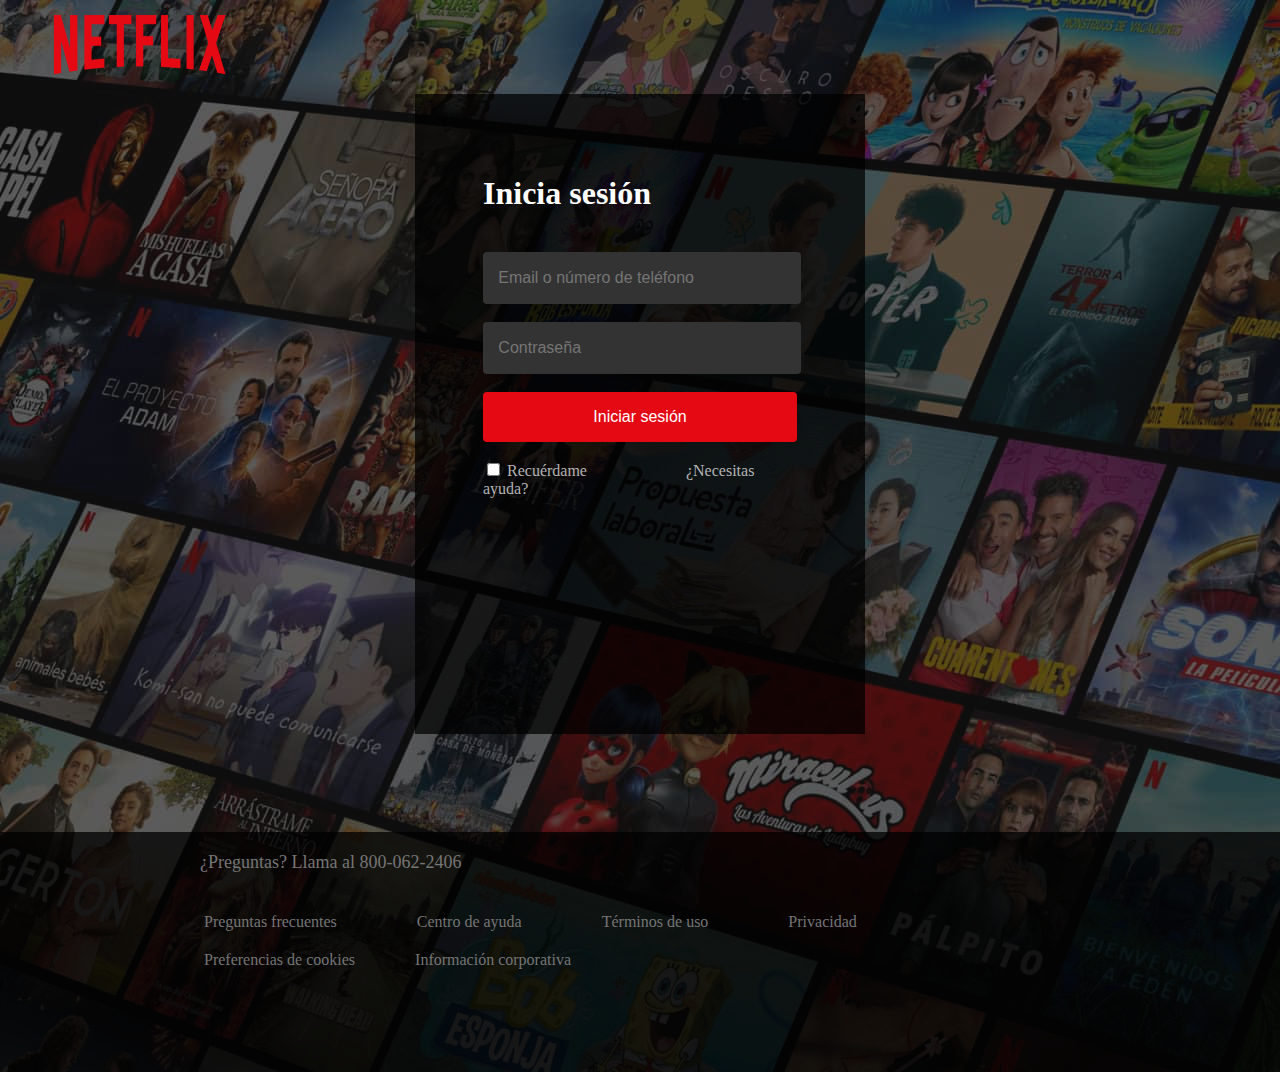
==== index.html @ e92beae2 "first commit" ====
<!DOCTYPE html>
<html lang="en">

<head>
    <meta charset="UTF-8">
    <meta http-equiv="X-UA-Compatible" content="IE=edge">
    <meta name="viewport" content="width=device-width, initial-scale=1.0">
    <title>Login </title>
    <link rel="stylesheet" href="style-index.css">
    <script defer src="login.js"></script>
  
</head>
<body>
    <header>
        <a href="https://www.netflix.com/mx/"><img id="logo" src="./img/netflix_PNG12.png" alt=""></a>
    </header>
    <main>
        <div class="contenedor">
            <h1>Inicia sesión</h1>
            <input type="text" class="input" id="inputEmail" placeholder="   Email o número de teléfono">
            <input type="password" class="input"  id="inputPassword" placeholder="   Contraseña">
            <button id="btnLogin">Iniciar sesión</button>
            <div class="contenedor-chico">
                <input type="checkbox">
                <span class="recuerdame">Recuérdame</span>
                <a class="ayuda" href="https://www.netflix.com/mx/LoginHelp"> ¿Necesitas ayuda?</a>
            </div>
        </div>
    </main>
    <footer>
        <p>¿Preguntas? Llama al 800-062-2406</p>
        <ul class="privacidad">
            <a href="https://help.netflix.com/support/412"><span class="foot"> Preguntas frecuentes</span></a>
            <a href="https://help.netflix.com/"><span class="foot">Centro de ayuda</span></a>
            <a href="https://help.netflix.com/legal/termsofuse"><span class="foot">Términos de uso</span></a>
            <a href="https://help.netflix.com/legal/privacy"><span class="foot">Privacidad</span></a>
        </ul>
        <ul class="cookies">
            <a href="https://www.netflix.com/mx/login#"><span class="foot">Preferencias de cookies</span></a>
            <a href="https://help.netflix.com/legal/corpinfo"> <span class="foot">Información corporativa</span></a>
        </ul>
    </footer>
</body>

</html>
---- style-index.css ----
html {
    background-image: url(./img/fondo.jpg);
    z-index: 0;

}

h1 {
    color: white;
    font-size: 32px;
}

body {

    margin: 0;
    background-color: rgba(22, 21, 21, 0.596);
    z-index: 1;
}

main {
    display: flex;
    justify-content: center;
}


#logo {

    margin: 15px 15px;
    width: 250px;
    height: 60px;
}

.contenedor {
    display: flex;
    flex-direction: column;
    gap: 18px;
    background-color: rgba(0, 0, 0, 0.733);
    width: 314px;
    height: 540px;
    padding: 60px 68px 40px 68px;
    margin-bottom: 80px;
}

.input {
    background-color: #333;
    border: 0;
    border-radius: 4px;
    width: 100%;
    height: 50px;
    font-size: 16px;
    color: white;

}

 #btnLogin{
    border: 0;
    width: 100%;
    background-color: #e50914;
    border-radius: 4px;
    height: 50px;
    color: white;
    font-size: 16px;
}

.contendor-chico {
    display: flex;

    gap: 50px;

}

span,
a {
    text-decoration: none;
    color: #b3b3b3;
    font-size: 16px;

}

.recuerdame {
    margin-right: 95px;
}

a:hover {
    text-decoration: underline;

}

footer {
    width: 100%;
    height: 240px;
    background: rgba(0, 0, 0, .75);

}

p {
    padding-top: 20px;
    margin-left: 200px;
    color: #757575;
    font-size: 18px;
}

.privacidad {
    margin-top: 40px;
    display: flex;
    flex-direction: row;
    gap: 80px;

    margin-left: 164px;
}

.foot {
    color: #757575;
    font-size: 16px;

}

.cookies {
    margin-top: 20px;
    margin-left: 164px;
    display: flex;
    flex-direction: row;
    gap: 60px;

}
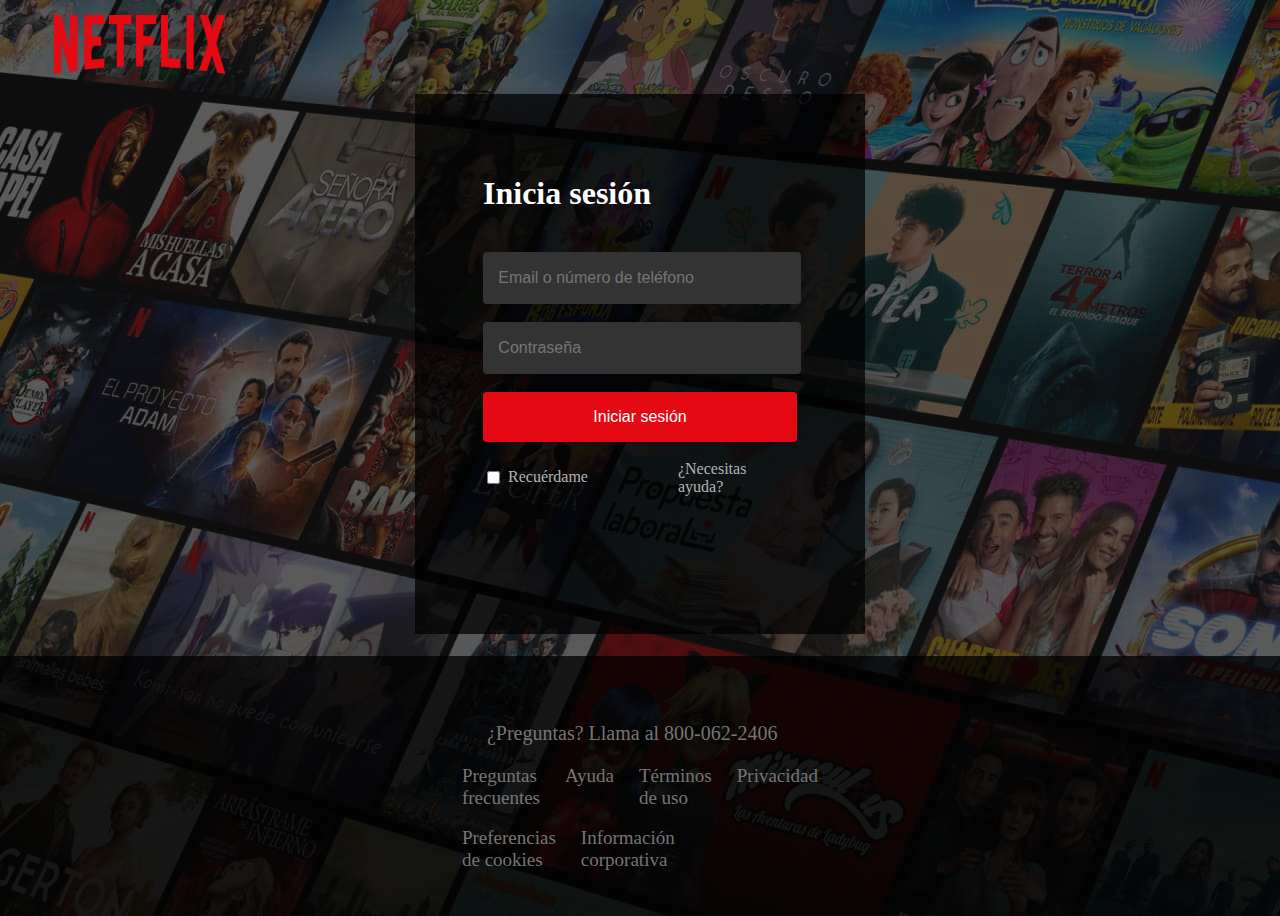
==== commit dde497f3: "second  commit" ====
--- a/index.html
+++ b/index.html
@@ -8,8 +8,9 @@
     <title>Login </title>
     <link rel="stylesheet" href="style-index.css">
     <script defer src="login.js"></script>
-  
+
 </head>
+
 <body>
     <header>
         <a href="https://www.netflix.com/mx/"><img id="logo" src="./img/netflix_PNG12.png" alt=""></a>
@@ -18,27 +19,33 @@
         <div class="contenedor">
             <h1>Inicia sesión</h1>
             <input type="text" class="input" id="inputEmail" placeholder="   Email o número de teléfono">
-            <input type="password" class="input"  id="inputPassword" placeholder="   Contraseña">
+            <input type="password" class="input" id="inputPassword" placeholder="   Contraseña">
             <button id="btnLogin">Iniciar sesión</button>
             <div class="contenedor-chico">
-                <input type="checkbox">
-                <span class="recuerdame">Recuérdame</span>
+
+                <span class="recuerdame"> <input id="checkbox" type="checkbox">Recuérdame</span>
                 <a class="ayuda" href="https://www.netflix.com/mx/LoginHelp"> ¿Necesitas ayuda?</a>
             </div>
         </div>
     </main>
     <footer>
-        <p>¿Preguntas? Llama al 800-062-2406</p>
-        <ul class="privacidad">
-            <a href="https://help.netflix.com/support/412"><span class="foot"> Preguntas frecuentes</span></a>
-            <a href="https://help.netflix.com/"><span class="foot">Centro de ayuda</span></a>
-            <a href="https://help.netflix.com/legal/termsofuse"><span class="foot">Términos de uso</span></a>
-            <a href="https://help.netflix.com/legal/privacy"><span class="foot">Privacidad</span></a>
-        </ul>
-        <ul class="cookies">
-            <a href="https://www.netflix.com/mx/login#"><span class="foot">Preferencias de cookies</span></a>
-            <a href="https://help.netflix.com/legal/corpinfo"> <span class="foot">Información corporativa</span></a>
-        </ul>
+        <div class="info">
+            <div class="parrafo">
+                <p>¿Preguntas? Llama al 800-062-2406</p>
+            </div>
+            <div class="preguntas">
+
+                <a href="https://help.netflix.com/support/412"><span class="foot"> Preguntas frecuentes</span></a>
+                <a href="https://help.netflix.com/"><span class="foot">Ayuda</span></a>
+                <a href="https://help.netflix.com/legal/termsofuse"><span class="foot">Términos de uso</span></a>
+                <a href="https://help.netflix.com/legal/privacy"><span class="foot">Privacidad</span></a>
+
+            </div>
+            <div class="cookies">
+                <a href="https://www.netflix.com/mx/login#"><span class="foot">Preferencias de cookies</span></a>
+                <a href="https://help.netflix.com/legal/corpinfo"> <span class="foot">Información corporativa</span></a>
+            </div>
+        </div>
     </footer>
 </body>
 
--- a/style-index.css
+++ b/style-index.css
@@ -1,12 +1,15 @@
-html {
+
+html{
     background-image: url(./img/fondo.jpg);
-    z-index: 0;
-
 }
 
 h1 {
     color: white;
     font-size: 32px;
+}
+header{
+    display: flex;
+    margin: 0;
 }
 
 body {
@@ -14,6 +17,10 @@
     margin: 0;
     background-color: rgba(22, 21, 21, 0.596);
     z-index: 1;
+
+}
+p{
+    margin: 20px 20px;
 }
 
 main {
@@ -35,9 +42,9 @@
     gap: 18px;
     background-color: rgba(0, 0, 0, 0.733);
     width: 314px;
-    height: 540px;
+    height: 440px;
     padding: 60px 68px 40px 68px;
-    margin-bottom: 80px;
+
 }
 
 .input {
@@ -61,10 +68,10 @@
     font-size: 16px;
 }
 
-.contendor-chico {
+.contenedor-chico {
     display: flex;
-
-    gap: 50px;
+    gap: 90px;
+    align-items: center;
 
 }
 
@@ -73,11 +80,14 @@
     text-decoration: none;
     color: #b3b3b3;
     font-size: 16px;
+    width: min-content;
 
 }
-
-.recuerdame {
-    margin-right: 95px;
+#checkbox{
+    margin-right: 8px;
+}
+.recuerdame{
+    display: flex;
 }
 
 a:hover {
@@ -86,39 +96,54 @@
 }
 
 footer {
-    width: 100%;
+    margin-top: 22px;
+    display:flex;
+    flex-direction: column;
     height: 240px;
     background: rgba(0, 0, 0, .75);
+    justify-content: center;
+    align-items: center;
+    padding: 10px 10px;
 
 }
 
-p {
-    padding-top: 20px;
-    margin-left: 200px;
+.parrafo{
+    height: fit-content;
+    margin: 5px;
     color: #757575;
-    font-size: 18px;
+    font-size: 20px;
+}
+.preguntas{
+    display:flex;
+    gap:25px;
 }
 
-.privacidad {
-    margin-top: 40px;
-    display: flex;
-    flex-direction: row;
-    gap: 80px;
-
-    margin-left: 164px;
-}
 
 .foot {
     color: #757575;
-    font-size: 16px;
+    font-size: 19px;
 
 }
 
 .cookies {
-    margin-top: 20px;
-    margin-left: 164px;
+    margin-top: 18px;
     display: flex;
-    flex-direction: row;
-    gap: 60px;
+    gap:25px;
+  
 
-}+}
+@media only screen and (max-width: 600px) {
+    .foot,.parrafo {
+        font-size: 16px;
+    }
+    header{
+        justify-content: center;
+    }
+ }
+
+ @media only screen and (max-width: 500px) {
+    .contenedor{
+        padding: 50px 20px 30px 20px;
+    }
+
+ }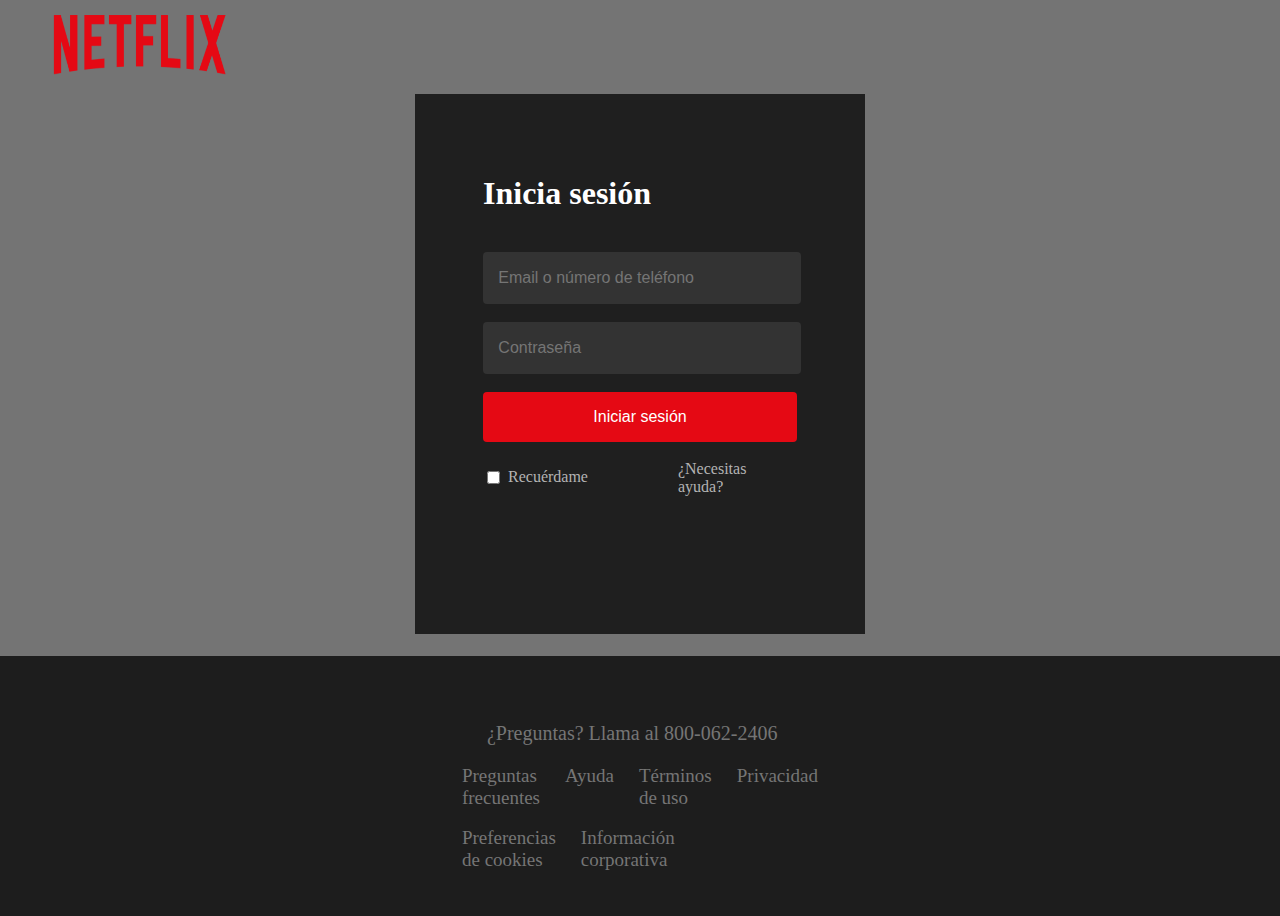
==== commit d938e00a: "second  commit" ====
--- a/index.html
+++ b/index.html
@@ -6,8 +6,8 @@
     <meta http-equiv="X-UA-Compatible" content="IE=edge">
     <meta name="viewport" content="width=device-width, initial-scale=1.0">
     <title>Login </title>
-    <link rel="stylesheet" href="style-index.css">
-    <script defer src="login.js"></script>
+    <link rel="stylesheet" href="./CSS/style-index.css">
+    <script defer src="./JS/login.js"></script>
 
 </head>
 
--- a/CSS/style-index.css
+++ b/CSS/style-index.css
@@ -0,0 +1,149 @@
+
+html{
+    background-image: url(/Modulo3_dataScience/Netflix/NetflixFinal/img/fondo.jpg);
+}
+
+h1 {
+    color: white;
+    font-size: 32px;
+}
+header{
+    display: flex;
+    margin: 0;
+}
+
+body {
+
+    margin: 0;
+    background-color: rgba(22, 21, 21, 0.596);
+    z-index: 1;
+
+}
+p{
+    margin: 20px 20px;
+}
+
+main {
+    display: flex;
+    justify-content: center;
+}
+
+
+#logo {
+
+    margin: 15px 15px;
+    width: 250px;
+    height: 60px;
+}
+
+.contenedor {
+    display: flex;
+    flex-direction: column;
+    gap: 18px;
+    background-color: rgba(0, 0, 0, 0.733);
+    width: 314px;
+    height: 440px;
+    padding: 60px 68px 40px 68px;
+
+}
+
+.input {
+    background-color: #333;
+    border: 0;
+    border-radius: 4px;
+    width: 100%;
+    height: 50px;
+    font-size: 16px;
+    color: white;
+
+}
+
+ #btnLogin{
+    border: 0;
+    width: 100%;
+    background-color: #e50914;
+    border-radius: 4px;
+    height: 50px;
+    color: white;
+    font-size: 16px;
+}
+
+.contenedor-chico {
+    display: flex;
+    gap: 90px;
+    align-items: center;
+
+}
+
+span,
+a {
+    text-decoration: none;
+    color: #b3b3b3;
+    font-size: 16px;
+    width: min-content;
+
+}
+#checkbox{
+    margin-right: 8px;
+}
+.recuerdame{
+    display: flex;
+}
+
+a:hover {
+    text-decoration: underline;
+
+}
+
+footer {
+    margin-top: 22px;
+    display:flex;
+    flex-direction: column;
+    height: 240px;
+    background: rgba(0, 0, 0, .75);
+    justify-content: center;
+    align-items: center;
+    padding: 10px 10px;
+
+}
+
+.parrafo{
+    height: fit-content;
+    margin: 5px;
+    color: #757575;
+    font-size: 20px;
+}
+.preguntas{
+    display:flex;
+    gap:25px;
+}
+
+
+.foot {
+    color: #757575;
+    font-size: 19px;
+
+}
+
+.cookies {
+    margin-top: 18px;
+    display: flex;
+    gap:25px;
+  
+
+}
+@media only screen and (max-width: 600px) {
+    .foot,.parrafo {
+        font-size: 16px;
+    }
+    header{
+        justify-content: center;
+    }
+ }
+
+ @media only screen and (max-width: 500px) {
+    .contenedor{
+        padding: 50px 20px 30px 20px;
+    }
+
+ }